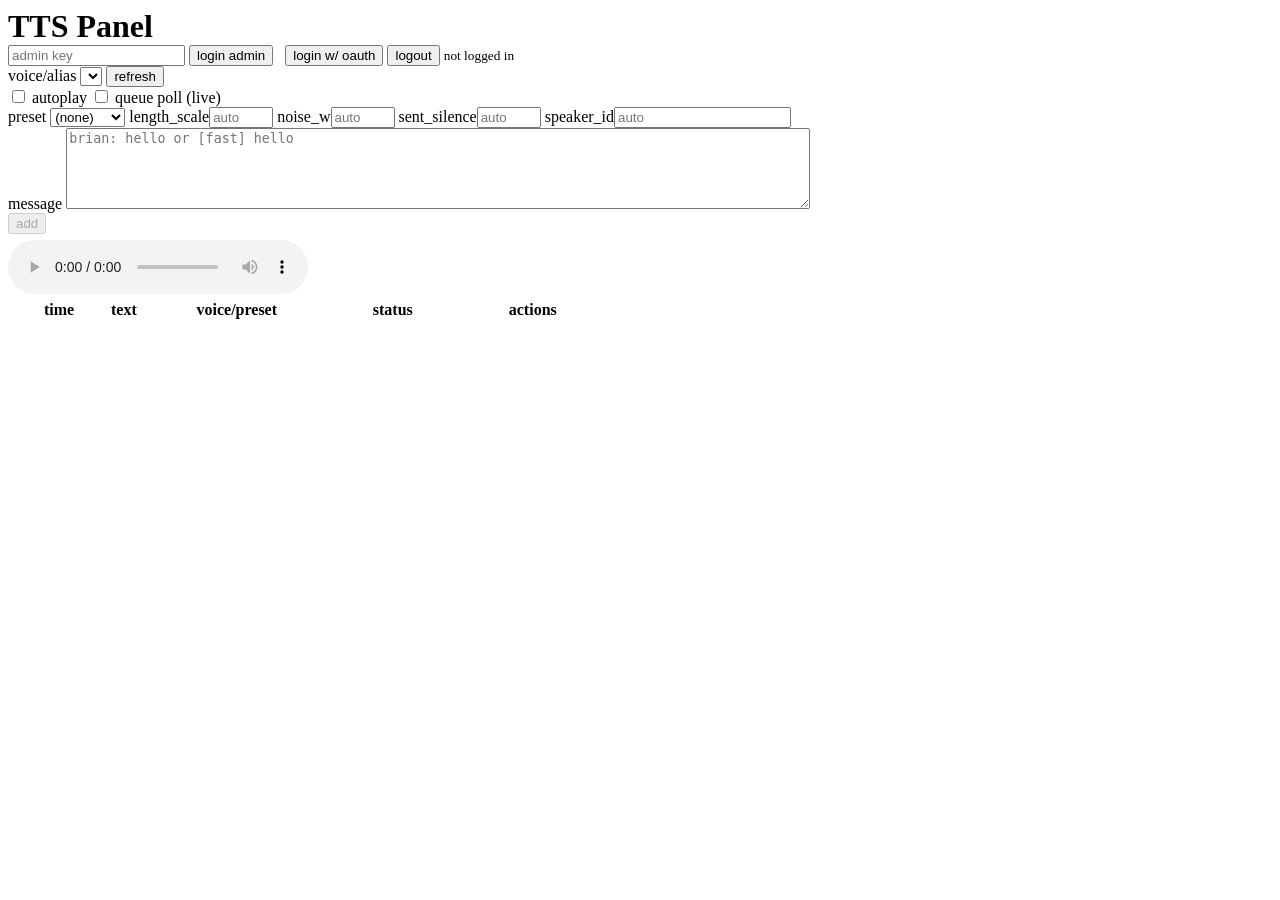
==== src/public/index.html @ 7d060bc8 "Update arrow Found better again https://www.compart.com/en/unicode/U+2192" ====
<!DOCTYPE html>
<html lang="en">

<head>
  <meta charset="UTF-8">
  <title>tts panel</title>
  <link rel="stylesheet" href="styles.css">
</head>

<body>
  <h1 style="display: inline;">TTS Panel</h1>
  <div id="auth">
    <input id="key_admin" type="password" autocomplete="off" placeholder="admin key" />
    <button id="login_admin" data-action="login-admin">login admin</button>
    <button id="login_oauth" data-action="login-oauth" style="margin-left:8px;">login w/ oauth</button>
    <button id="logout" data-action="logout">logout</button>
    <small id="auth_status">not logged in</small>
  </div>

  <div id="row">
    <label for="voices">voice/alias</label>
    <select id="voices"></select>
    <button id="refresh" data-action="refresh">refresh</button>
    <div id="toggles">
      <label><input type="checkbox" id="autoplay" data-action="toggle-autoplay"> autoplay</label>
      <label><input type="checkbox" id="pollq" data-action="toggle-poll"> queue poll (live)</label>
    </div>
  </div>

  <div id="alias_admin" style="display:none; margin:10px 0;">
    <span class="badge">add alias (admin)</span>
    <input id="alias_name" placeholder="alias name (e.g. brian)" /> →
    <select id="alias_target"></select>
    <button id="alias_add" data-action="alias-add">add alias</button>
  </div>


  <div id="row2">
    <label>preset</label>
    <select id="preset">
      <option value="">(none)</option>
      <option>fast</option>
      <option>slow</option>
      <option>news</option>
      <option>narration</option>
    </select>
    <label>length_scale</label><input id="length_scale" type="number" step="0.01" min="0.5" max="2"
      placeholder="auto" />
    <label>noise_w</label><input id="noise_w" type="number" step="0.01" min="0" max="2" placeholder="auto" />
    <label>sent_silence</label><input id="sentence_silence" type="number" step="0.01" min="0" max="1"
      placeholder="auto" />
    <label>speaker_id</label><input id="speaker_id" type="number" min="0" step="1" placeholder="auto" />
  </div>

  <form id="form">
    <label for="tts">message</label>
    <textarea id="tts" rows="5" cols="90" placeholder="brian: hello or [fast] hello"></textarea>
    <div><button id="submit" data-action="submit-text" type="button" disabled>add</button></div>
  </form>

  <div id="token_admin" style="display:none; margin:10px 0;">
    <span class="badge">overlay token (admin)</span>
    <input id="token_ttl" type="number" value="3600" style="width:6rem;" />
    <input id="token_origin" type="text" placeholder="optional origin (https://example.com)"
      style="width:18rem; margin-left:8px;" />
    <select id="token_roles">
      <option value='["tts","pull"]'>tts+pull (overlay)</option>
      <option value='["tts"]'>tts only (bot)</option>
      <option value='["pull"]'>pull only (overlay)</option>
    </select>
    <button id="mint_token" data-action="mint-token">mint</button>
    <div id="mint_result" style="margin-top:6px"></div>
  </div>

  <div id="oauth_admin" style="display:none; margin:10px 0;">
    <span class="badge">oauth mappings (admin)</span>
    <label>provider</label>
    <select id="map_provider">
      <option value="twitch">twitch</option>
    </select>
    <label>id</label>
    <input id="map_remote" placeholder="twitch id or login" />
    <label>role</label>
    <select id="map_role">
      <option value="admin">admin</option>
      <option value="mod">mod</option>
    </select>
    <button id="map_add">add mapping</button>
    <button id="oauth_refresh" data-action="oauth-refresh">fetch</button>
  </div>
  <div id="oauth_whoami" style="margin-top:6px;"></div>
  </div>

  <audio id="player" controls></audio>

  <table aria-label="tts messages">
    <thead>
      <tr>
        <th style="width:6rem;">time</th>
        <th>text</th>
        <th style="width:12rem;">voice/preset</th>
        <th style="width:7rem;">status</th>
        <th style="width:10rem;">actions</th>
      </tr>
    </thead>
    <tbody id="list"></tbody>
  </table>
  <script type="module" src="main.js"></script>
</body>

</html>
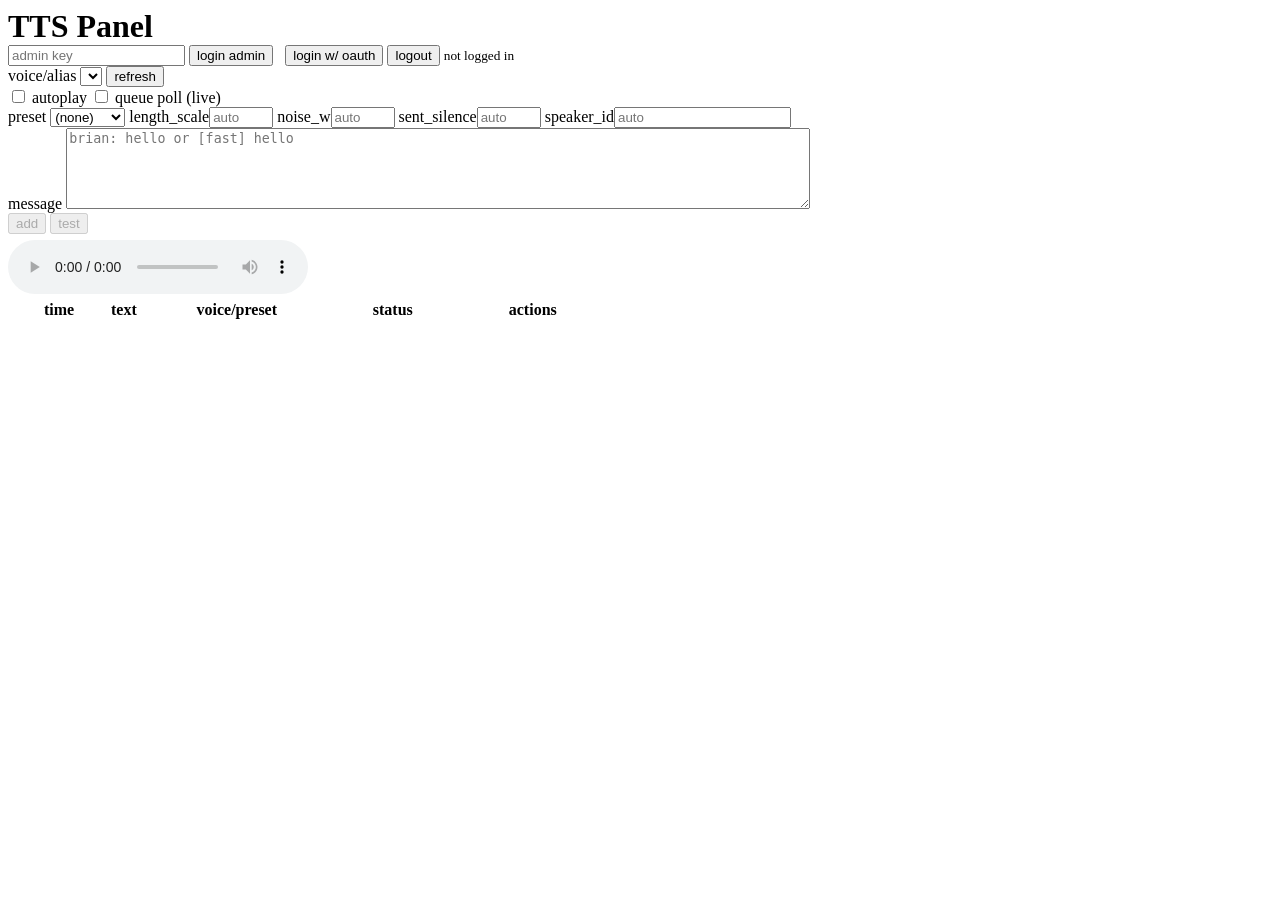
==== commit 2738e0db: "Update frontend for backend selection" ====
--- a/src/public/index.html
+++ b/src/public/index.html
@@ -55,7 +55,10 @@
   <form id="form">
     <label for="tts">message</label>
     <textarea id="tts" rows="5" cols="90" placeholder="brian: hello or [fast] hello"></textarea>
-    <div><button id="submit" data-action="submit-text" type="button" disabled>add</button></div>
+    <div>
+      <button id="submit" data-action="submit-text" type="button" disabled>add</button>
+      <button id="test" data-action="test-phrase" type="button" disabled title="fill with a stress-test phrase">test</button>
+    </div>
   </form>
 
   <div id="token_admin" style="display:none; margin:10px 0;">
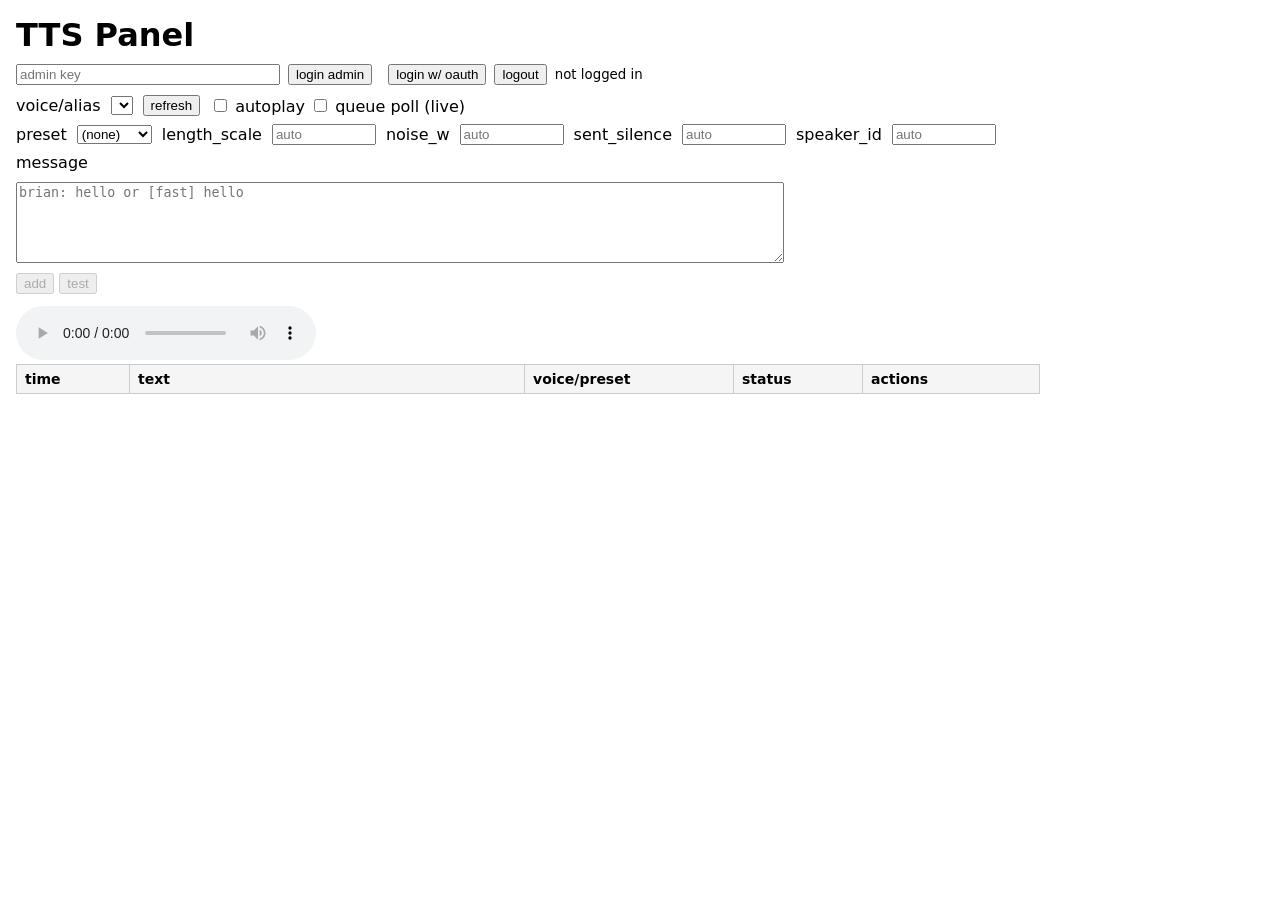
==== commit 0c383275: "Merge pull request #28 from ramonasuncion/formatting-ruff-prettier Format codebase" ====
--- a/src/public/index.html
+++ b/src/public/index.html
@@ -1,114 +1,115 @@
-<!DOCTYPE html>
+<!doctype html>
 <html lang="en">
+  <head>
+    <meta charset="UTF-8" />
+    <title>tts panel</title>
+    <link rel="stylesheet" href="styles.css" />
+  </head>
 
-<head>
-  <meta charset="UTF-8">
-  <title>tts panel</title>
-  <link rel="stylesheet" href="styles.css">
-</head>
+  <body>
+    <h1>TTS Panel</h1>
+    <div id="auth">
+      <input id="key_admin" type="password" autocomplete="off" placeholder="admin key" />
+      <button id="login_admin" data-action="login-admin">login admin</button>
+      <button id="login_oauth" data-action="login-oauth" style="margin-left: 8px">login w/ oauth</button>
+      <button id="logout" data-action="logout">logout</button>
+      <small id="auth_status">not logged in</small>
+    </div>
 
-<body>
-  <h1 style="display: inline;">TTS Panel</h1>
-  <div id="auth">
-    <input id="key_admin" type="password" autocomplete="off" placeholder="admin key" />
-    <button id="login_admin" data-action="login-admin">login admin</button>
-    <button id="login_oauth" data-action="login-oauth" style="margin-left:8px;">login w/ oauth</button>
-    <button id="logout" data-action="logout">logout</button>
-    <small id="auth_status">not logged in</small>
-  </div>
+    <div id="row">
+      <label for="voices">voice/alias</label>
+      <select id="voices"></select>
+      <button id="refresh" data-action="refresh">refresh</button>
+      <div id="toggles">
+        <label><input type="checkbox" id="autoplay" data-action="toggle-autoplay" /> autoplay</label>
+        <label><input type="checkbox" id="pollq" data-action="toggle-poll" /> queue poll (live)</label>
+      </div>
+    </div>
 
-  <div id="row">
-    <label for="voices">voice/alias</label>
-    <select id="voices"></select>
-    <button id="refresh" data-action="refresh">refresh</button>
-    <div id="toggles">
-      <label><input type="checkbox" id="autoplay" data-action="toggle-autoplay"> autoplay</label>
-      <label><input type="checkbox" id="pollq" data-action="toggle-poll"> queue poll (live)</label>
+    <div id="alias_admin" style="display: none; margin: 10px 0">
+      <span class="badge">add alias (admin)</span>
+      <input id="alias_name" placeholder="alias name (e.g. brian)" /> →
+      <select id="alias_target"></select>
+      <button id="alias_add" data-action="alias-add">add alias</button>
     </div>
-  </div>
 
-  <div id="alias_admin" style="display:none; margin:10px 0;">
-    <span class="badge">add alias (admin)</span>
-    <input id="alias_name" placeholder="alias name (e.g. brian)" /> →
-    <select id="alias_target"></select>
-    <button id="alias_add" data-action="alias-add">add alias</button>
-  </div>
+    <div id="row2">
+      <label>preset</label>
+      <select id="preset">
+        <option value="">(none)</option>
+        <option>fast</option>
+        <option>slow</option>
+        <option>news</option>
+        <option>narration</option>
+      </select>
+      <label>length_scale</label
+      ><input id="length_scale" type="number" step="0.01" min="0.5" max="2" placeholder="auto" /> <label>noise_w</label
+      ><input id="noise_w" type="number" step="0.01" min="0" max="2" placeholder="auto" /> <label>sent_silence</label
+      ><input id="sentence_silence" type="number" step="0.01" min="0" max="1" placeholder="auto" />
+      <label>speaker_id</label><input id="speaker_id" type="number" min="0" step="1" placeholder="auto" />
+    </div>
 
+    <form id="form">
+      <label for="tts">message</label>
+      <textarea id="tts" rows="5" cols="90" placeholder="brian: hello or [fast] hello"></textarea>
+      <div>
+        <button id="submit" data-action="submit-text" type="button" disabled>add</button>
+        <button id="test" data-action="test-phrase" type="button" disabled title="fill with a stress-test phrase">
+          test
+        </button>
+      </div>
+    </form>
 
-  <div id="row2">
-    <label>preset</label>
-    <select id="preset">
-      <option value="">(none)</option>
-      <option>fast</option>
-      <option>slow</option>
-      <option>news</option>
-      <option>narration</option>
-    </select>
-    <label>length_scale</label><input id="length_scale" type="number" step="0.01" min="0.5" max="2"
-      placeholder="auto" />
-    <label>noise_w</label><input id="noise_w" type="number" step="0.01" min="0" max="2" placeholder="auto" />
-    <label>sent_silence</label><input id="sentence_silence" type="number" step="0.01" min="0" max="1"
-      placeholder="auto" />
-    <label>speaker_id</label><input id="speaker_id" type="number" min="0" step="1" placeholder="auto" />
-  </div>
+    <div id="token_admin" style="display: none; margin: 10px 0">
+      <span class="badge">overlay token (admin)</span>
+      <input id="token_ttl" type="number" value="3600" style="width: 6rem" />
+      <input
+        id="token_origin"
+        type="text"
+        placeholder="optional origin (https://example.com)"
+        style="width: 18rem; margin-left: 8px"
+      />
+      <select id="token_roles">
+        <option value='["tts","pull"]'>tts+pull (overlay)</option>
+        <option value='["tts"]'>tts only (bot)</option>
+        <option value='["pull"]'>pull only (overlay)</option>
+      </select>
+      <button id="mint_token" data-action="mint-token">mint</button>
+      <div id="mint_result" style="margin-top: 6px"></div>
+    </div>
 
-  <form id="form">
-    <label for="tts">message</label>
-    <textarea id="tts" rows="5" cols="90" placeholder="brian: hello or [fast] hello"></textarea>
-    <div>
-      <button id="submit" data-action="submit-text" type="button" disabled>add</button>
-      <button id="test" data-action="test-phrase" type="button" disabled title="fill with a stress-test phrase">test</button>
+    <div id="oauth_admin" style="display: none; margin: 10px 0">
+      <span class="badge">oauth mappings (admin)</span>
+      <label>provider</label>
+      <select id="map_provider">
+        <option value="twitch">twitch</option>
+      </select>
+      <label>id</label>
+      <input id="map_remote" placeholder="twitch id or login" />
+      <label>role</label>
+      <select id="map_role">
+        <option value="admin">admin</option>
+        <option value="mod">mod</option>
+      </select>
+      <button id="map_add">add mapping</button>
+      <button id="oauth_refresh" data-action="oauth-refresh">fetch</button>
     </div>
-  </form>
+    <div id="oauth_whoami" style="margin-top: 6px"></div>
 
-  <div id="token_admin" style="display:none; margin:10px 0;">
-    <span class="badge">overlay token (admin)</span>
-    <input id="token_ttl" type="number" value="3600" style="width:6rem;" />
-    <input id="token_origin" type="text" placeholder="optional origin (https://example.com)"
-      style="width:18rem; margin-left:8px;" />
-    <select id="token_roles">
-      <option value='["tts","pull"]'>tts+pull (overlay)</option>
-      <option value='["tts"]'>tts only (bot)</option>
-      <option value='["pull"]'>pull only (overlay)</option>
-    </select>
-    <button id="mint_token" data-action="mint-token">mint</button>
-    <div id="mint_result" style="margin-top:6px"></div>
-  </div>
+    <audio id="player" controls></audio>
 
-  <div id="oauth_admin" style="display:none; margin:10px 0;">
-    <span class="badge">oauth mappings (admin)</span>
-    <label>provider</label>
-    <select id="map_provider">
-      <option value="twitch">twitch</option>
-    </select>
-    <label>id</label>
-    <input id="map_remote" placeholder="twitch id or login" />
-    <label>role</label>
-    <select id="map_role">
-      <option value="admin">admin</option>
-      <option value="mod">mod</option>
-    </select>
-    <button id="map_add">add mapping</button>
-    <button id="oauth_refresh" data-action="oauth-refresh">fetch</button>
-  </div>
-  <div id="oauth_whoami" style="margin-top:6px;"></div>
-  </div>
-
-  <audio id="player" controls></audio>
-
-  <table aria-label="tts messages">
-    <thead>
-      <tr>
-        <th style="width:6rem;">time</th>
-        <th>text</th>
-        <th style="width:12rem;">voice/preset</th>
-        <th style="width:7rem;">status</th>
-        <th style="width:10rem;">actions</th>
-      </tr>
-    </thead>
-    <tbody id="list"></tbody>
-  </table>
-  <script type="module" src="main.js"></script>
-</body>
-
-</html>+    <table aria-label="tts messages">
+      <thead>
+        <tr>
+          <th style="width: 6rem">time</th>
+          <th>text</th>
+          <th style="width: 12rem">voice/preset</th>
+          <th style="width: 7rem">status</th>
+          <th style="width: 10rem">actions</th>
+        </tr>
+      </thead>
+      <tbody id="list"></tbody>
+    </table>
+    <script type="module" src="main.js"></script>
+  </body>
+</html>
--- a/src/public/styles.css
+++ b/src/public/styles.css
@@ -0,0 +1,74 @@
+h1 {
+  display: inline;
+}
+
+body {
+  font-family: system-ui, sans-serif;
+  margin: 16px;
+}
+
+#row,
+#row2 {
+  display: flex;
+  gap: 10px;
+  align-items: center;
+  flex-wrap: wrap;
+  margin-bottom: 8px;
+}
+
+#form {
+  display: flex;
+  flex-direction: column;
+  gap: 10px;
+  max-width: 48rem;
+  margin-bottom: 12px;
+}
+
+#voices {
+  max-width: 20rem;
+}
+
+input[type='number'] {
+  width: 6rem;
+}
+
+table {
+  border-collapse: collapse;
+  width: 100%;
+  max-width: 64rem;
+}
+
+th,
+td {
+  border: 1px solid #ccc;
+  padding: 6px 8px;
+  font-size: 14px;
+  vertical-align: top;
+}
+
+th {
+  background: #f5f5f5;
+  text-align: left;
+}
+
+.actions button {
+  margin-right: 6px;
+}
+
+#auth {
+  display: flex;
+  gap: 8px;
+  align-items: center;
+  margin: 10px 0;
+}
+
+#auth input {
+  width: 16rem;
+}
+
+.badge {
+  font-size: 12px;
+  padding: 2px 6px;
+  border: 1px solid #aaa;
+  border-radius: 4px;
+}
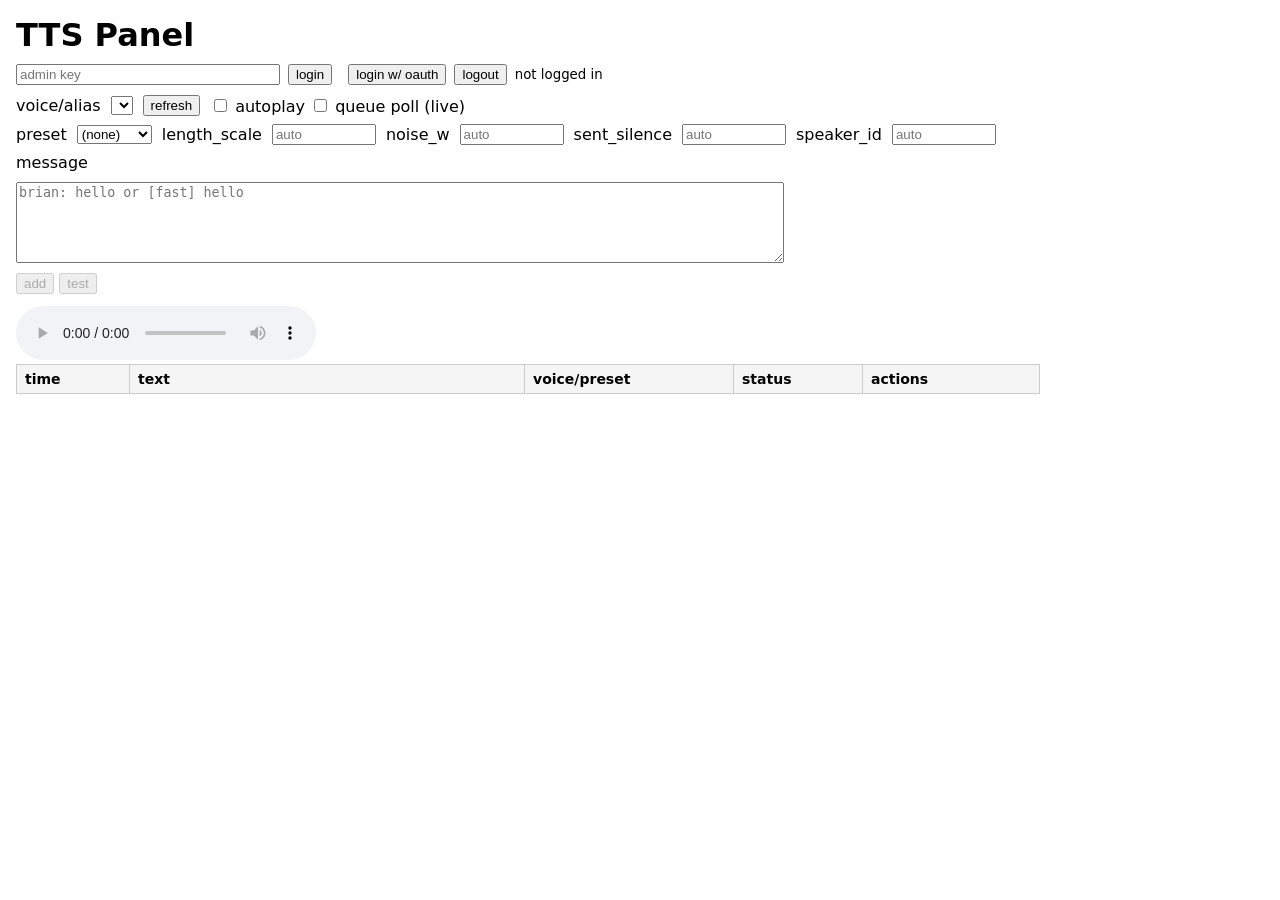
==== commit cfa2887e: "Load piper and kokoro voices together instead of single backend" ====
--- a/src/public/index.html
+++ b/src/public/index.html
@@ -10,7 +10,7 @@
     <h1>TTS Panel</h1>
     <div id="auth">
       <input id="key_admin" type="password" autocomplete="off" placeholder="admin key" />
-      <button id="login_admin" data-action="login-admin">login admin</button>
+      <button id="login_admin" data-action="login-admin">login</button>
       <button id="login_oauth" data-action="login-oauth" style="margin-left: 8px">login w/ oauth</button>
       <button id="logout" data-action="logout">logout</button>
       <small id="auth_status">not logged in</small>
@@ -31,6 +31,12 @@
       <input id="alias_name" placeholder="alias name (e.g. brian)" /> →
       <select id="alias_target"></select>
       <button id="alias_add" data-action="alias-add">add alias</button>
+    </div>
+
+    <div id="mod_panel" style="display: none; margin: 10px 0">
+      <span class="badge">censorship (mod)</span>
+      <label for="censor_mode">level</label>
+      <select id="censor_mode" data-action="censor-mode"></select>
     </div>
 
     <div id="row2">
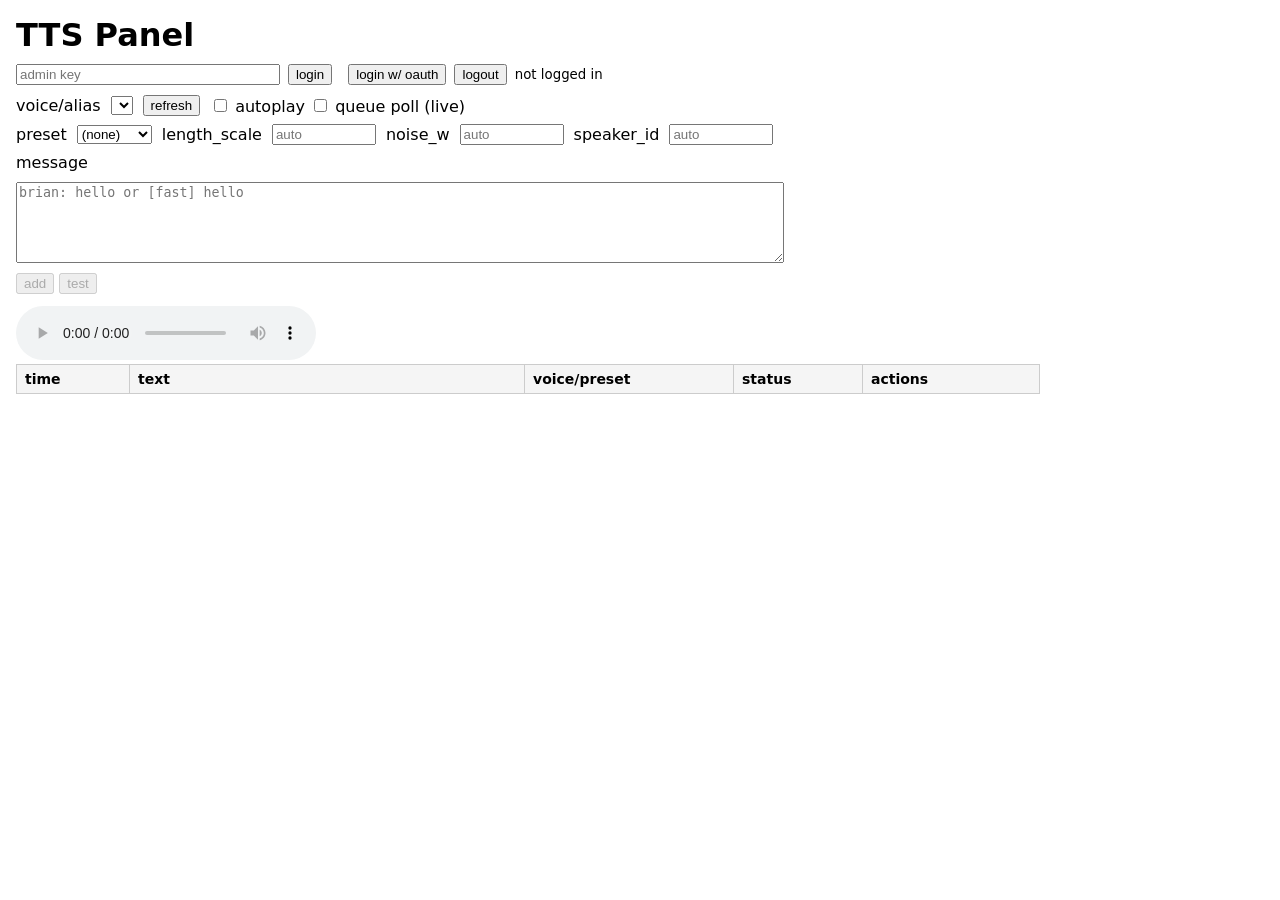
==== commit 7e0b3f14: "Group synth params and widen ruff rules" ====
--- a/src/public/index.html
+++ b/src/public/index.html
@@ -50,9 +50,8 @@
       </select>
       <label>length_scale</label
       ><input id="length_scale" type="number" step="0.01" min="0.5" max="2" placeholder="auto" /> <label>noise_w</label
-      ><input id="noise_w" type="number" step="0.01" min="0" max="2" placeholder="auto" /> <label>sent_silence</label
-      ><input id="sentence_silence" type="number" step="0.01" min="0" max="1" placeholder="auto" />
-      <label>speaker_id</label><input id="speaker_id" type="number" min="0" step="1" placeholder="auto" />
+      ><input id="noise_w" type="number" step="0.01" min="0" max="2" placeholder="auto" /> <label>speaker_id</label
+      ><input id="speaker_id" type="number" min="0" step="1" placeholder="auto" />
     </div>
 
     <form id="form">
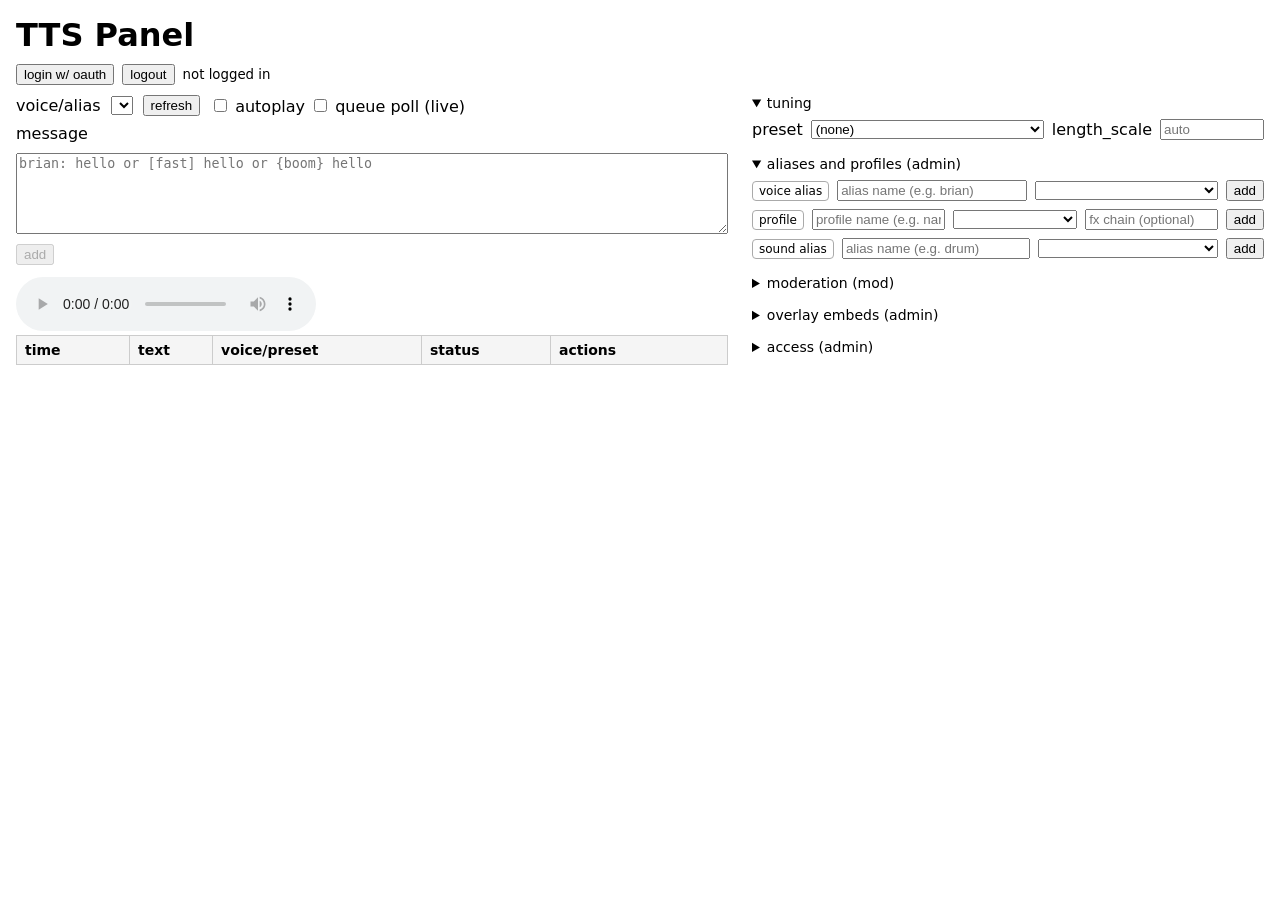
==== commit b372d354: "Update the panel and overlay" ====
--- a/src/public/index.html
+++ b/src/public/index.html
@@ -1,120 +1,145 @@
 <!doctype html>
 <html lang="en">
-  <head>
-    <meta charset="UTF-8" />
-    <title>tts panel</title>
-    <link rel="stylesheet" href="styles.css" />
-  </head>
 
-  <body>
-    <h1>TTS Panel</h1>
-    <div id="auth">
-      <input id="key_admin" type="password" autocomplete="off" placeholder="admin key" />
-      <button id="login_admin" data-action="login-admin">login</button>
-      <button id="login_oauth" data-action="login-oauth" style="margin-left: 8px">login w/ oauth</button>
-      <button id="logout" data-action="logout">logout</button>
-      <small id="auth_status">not logged in</small>
+<head>
+  <meta charset="UTF-8" />
+  <title>tts panel</title>
+  <link rel="stylesheet" href="styles.css" />
+</head>
+
+<body>
+  <h1>TTS Panel</h1>
+  <div id="auth">
+    <button id="login_oauth" data-action="login-oauth">login w/ oauth</button>
+    <button id="logout" data-action="logout">logout</button>
+    <small id="auth_status">not logged in</small>
+  </div>
+
+  <div id="workspace">
+    <div id="compose">
+      <div id="row">
+        <label for="voices">voice/alias</label>
+        <select id="voices"></select>
+        <button id="refresh" data-action="refresh">refresh</button>
+        <div id="toggles">
+          <label><input type="checkbox" id="autoplay" data-action="toggle-autoplay" /> autoplay</label>
+          <label><input type="checkbox" id="pollq" data-action="toggle-poll" /> queue poll (live)</label>
+        </div>
+      </div>
+
+      <form id="form">
+        <label for="tts">message</label>
+        <textarea id="tts" rows="5" cols="90" placeholder="brian: hello or [fast] hello or {boom} hello"></textarea>
+        <div>
+          <button id="submit" data-action="submit-text" type="button" disabled>add</button>
+        </div>
+      </form>
+
+      <audio id="player" controls></audio>
+
+      <table aria-label="tts messages">
+        <thead>
+          <tr>
+            <th style="width: 6rem">time</th>
+            <th>text</th>
+            <th style="width: 12rem">voice/preset</th>
+            <th style="width: 7rem">status</th>
+            <th style="width: 10rem">actions</th>
+          </tr>
+        </thead>
+        <tbody id="list"></tbody>
+      </table>
     </div>
 
-    <div id="row">
-      <label for="voices">voice/alias</label>
-      <select id="voices"></select>
-      <button id="refresh" data-action="refresh">refresh</button>
-      <div id="toggles">
-        <label><input type="checkbox" id="autoplay" data-action="toggle-autoplay" /> autoplay</label>
-        <label><input type="checkbox" id="pollq" data-action="toggle-poll" /> queue poll (live)</label>
-      </div>
-    </div>
+    <aside id="panels">
+      <details open id="tuning">
+        <summary>tuning</summary>
+        <div class="section">
+          <label for="preset">preset</label>
+          <select id="preset">
+            <option value="">(none)</option>
+          </select>
+          <label for="length_scale">length_scale</label>
+          <input id="length_scale" type="number" step="0.01" min="0.5" max="2" placeholder="auto" />
+        </div>
+      </details>
 
-    <div id="alias_admin" style="display: none; margin: 10px 0">
-      <span class="badge">add alias (admin)</span>
-      <input id="alias_name" placeholder="alias name (e.g. brian)" /> →
-      <select id="alias_target"></select>
-      <button id="alias_add" data-action="alias-add">add alias</button>
-    </div>
+      <details open id="catalog_admin">
+        <summary>aliases and profiles (admin)</summary>
 
-    <div id="mod_panel" style="display: none; margin: 10px 0">
-      <span class="badge">censorship (mod)</span>
-      <label for="censor_mode">level</label>
-      <select id="censor_mode" data-action="censor-mode"></select>
-    </div>
+        <div class="section">
+          <span class="badge">voice alias</span>
+          <input id="alias_name" placeholder="alias name (e.g. brian)" />
+          <select id="alias_target"></select>
+          <button id="alias_add" data-action="alias-add">add</button>
+          <div id="aliaslist"></div>
+        </div>
 
-    <div id="row2">
-      <label>preset</label>
-      <select id="preset">
-        <option value="">(none)</option>
-        <option>fast</option>
-        <option>slow</option>
-        <option>news</option>
-        <option>narration</option>
-      </select>
-      <label>length_scale</label
-      ><input id="length_scale" type="number" step="0.01" min="0.5" max="2" placeholder="auto" /> <label>noise_w</label
-      ><input id="noise_w" type="number" step="0.01" min="0" max="2" placeholder="auto" /> <label>speaker_id</label
-      ><input id="speaker_id" type="number" min="0" step="1" placeholder="auto" />
-    </div>
+        <div class="section">
+          <span class="badge">profile</span>
+          <input id="profile_name" placeholder="profile name (e.g. narrator)" />
+          <select id="profile_target"></select>
+          <input id="profile_fx" placeholder="fx chain (optional)" />
+          <button id="profile_add" data-action="profile-add">add</button>
+        </div>
 
-    <form id="form">
-      <label for="tts">message</label>
-      <textarea id="tts" rows="5" cols="90" placeholder="brian: hello or [fast] hello"></textarea>
-      <div>
-        <button id="submit" data-action="submit-text" type="button" disabled>add</button>
-        <button id="test" data-action="test-phrase" type="button" disabled title="fill with a stress-test phrase">
-          test
-        </button>
-      </div>
-    </form>
+        <div class="section">
+          <span class="badge">sound alias</span>
+          <input id="sfx_name" placeholder="alias name (e.g. drum)" />
+          <select id="sfx_target"></select>
+          <button id="sfx_add" data-action="sfx-add">add</button>
+          <div id="sfxlist"></div>
+        </div>
+      </details>
 
-    <div id="token_admin" style="display: none; margin: 10px 0">
-      <span class="badge">overlay token (admin)</span>
-      <input id="token_ttl" type="number" value="3600" style="width: 6rem" />
-      <input
-        id="token_origin"
-        type="text"
-        placeholder="optional origin (https://example.com)"
-        style="width: 18rem; margin-left: 8px"
-      />
-      <select id="token_roles">
-        <option value='["tts","pull"]'>tts+pull (overlay)</option>
-        <option value='["tts"]'>tts only (bot)</option>
-        <option value='["pull"]'>pull only (overlay)</option>
-      </select>
-      <button id="mint_token" data-action="mint-token">mint</button>
-      <div id="mint_result" style="margin-top: 6px"></div>
-    </div>
+      <details id="mod_panel">
+        <summary>moderation (mod)</summary>
+        <div class="section">
+          <label><input type="checkbox" id="censor_on" data-action="censor-toggle" checked /> on</label>
+          <label for="censor_mode">level</label>
+          <select id="censor_mode" data-action="censor-mode"></select>
+          <input id="block_term" placeholder="blocked term" />
+          <button id="block_add" data-action="block-add">block</button>
+          <button id="block_reload" data-action="block-reload" title="reread the blocklist file">reload</button>
+          <span id="block_count"></span>
+          <button id="block_reveal" data-action="block-reveal">show</button>
+          <div id="blocklist"></div>
+        </div>
+      </details>
 
-    <div id="oauth_admin" style="display: none; margin: 10px 0">
-      <span class="badge">oauth mappings (admin)</span>
-      <label>provider</label>
-      <select id="map_provider">
-        <option value="twitch">twitch</option>
-      </select>
-      <label>id</label>
-      <input id="map_remote" placeholder="twitch id or login" />
-      <label>role</label>
-      <select id="map_role">
-        <option value="admin">admin</option>
-        <option value="mod">mod</option>
-      </select>
-      <button id="map_add">add mapping</button>
-      <button id="oauth_refresh" data-action="oauth-refresh">fetch</button>
-    </div>
-    <div id="oauth_whoami" style="margin-top: 6px"></div>
+      <details id="token_admin">
+        <summary>overlay embeds (admin)</summary>
+        <div class="section">
+          <label for="token_ttl">ttl (0 never expires)</label>
+          <input id="token_ttl" type="number" min="0" value="3600" title="seconds, 0 never expires" />
+          <input id="token_origin" type="text" placeholder="optional origin (https://example.com)" />
+          <button id="mint_token" data-action="mint-token">create embed</button>
+          <div id="mint_result"></div>
+        </div>
+      </details>
 
-    <audio id="player" controls></audio>
+      <details id="oauth_admin">
+        <summary>access (admin)</summary>
+        <div class="section">
+          <label>provider</label>
+          <select id="map_provider">
+            <option value="twitch">twitch</option>
+          </select>
+          <label>id</label>
+          <input id="map_remote" placeholder="twitch id or login" />
+          <label>role</label>
+          <select id="map_role">
+            <option value="admin">admin</option>
+            <option value="mod">mod</option>
+          </select>
+          <button id="map_add" data-action="map-add">add mapping</button>
+          <div id="maplist"></div>
+        </div>
+      </details>
+    </aside>
+  </div>
 
-    <table aria-label="tts messages">
-      <thead>
-        <tr>
-          <th style="width: 6rem">time</th>
-          <th>text</th>
-          <th style="width: 12rem">voice/preset</th>
-          <th style="width: 7rem">status</th>
-          <th style="width: 10rem">actions</th>
-        </tr>
-      </thead>
-      <tbody id="list"></tbody>
-    </table>
-    <script type="module" src="main.js"></script>
-  </body>
-</html>
+  <script type="module" src="main.js"></script>
+</body>
+
+</html>
--- a/src/public/styles.css
+++ b/src/public/styles.css
@@ -7,8 +7,7 @@
   margin: 16px;
 }
 
-#row,
-#row2 {
+#row {
   display: flex;
   gap: 10px;
   align-items: center;
@@ -16,16 +15,35 @@
   margin-bottom: 8px;
 }
 
+#workspace {
+  display: grid;
+  grid-template-columns: minmax(0, 1fr) 32rem;
+  gap: 24px;
+  align-items: start;
+  max-width: 80rem;
+  margin-bottom: 16px;
+}
+
+@media (max-width: 60rem) {
+  #workspace {
+    grid-template-columns: minmax(0, 1fr);
+  }
+}
+
 #form {
   display: flex;
   flex-direction: column;
   gap: 10px;
-  max-width: 48rem;
   margin-bottom: 12px;
 }
 
+#tts {
+  width: 100%;
+  box-sizing: border-box;
+}
+
 #voices {
-  max-width: 20rem;
+  max-width: 16rem;
 }
 
 input[type='number'] {
@@ -35,7 +53,6 @@
 table {
   border-collapse: collapse;
   width: 100%;
-  max-width: 64rem;
 }
 
 th,
@@ -66,9 +83,69 @@
   width: 16rem;
 }
 
+details {
+  margin: 0 0 16px;
+}
+
+summary {
+  cursor: pointer;
+  font-size: 14px;
+}
+
+.section {
+  display: flex;
+  gap: 8px;
+  align-items: center;
+  flex-wrap: wrap;
+  margin: 8px 0 0;
+}
+
+.section>div {
+  flex-basis: 100%;
+}
+
+.section>div:empty {
+  display: none;
+}
+
+.section input,
+.section select {
+  flex: 1 1 4rem;
+  min-width: 0;
+}
+
+.section label {
+  flex: 0 0 auto;
+}
+
+.section input[type='checkbox'],
+.section input[type='number'],
+.section button {
+  flex: 0 0 auto;
+}
+
 .badge {
   font-size: 12px;
   padding: 2px 6px;
   border: 1px solid #aaa;
   border-radius: 4px;
 }
+
+.chip {
+  display: inline-flex;
+  gap: 4px;
+  align-items: center;
+  font-size: 12px;
+  padding: 2px 6px;
+  margin: 4px 4px 0 0;
+  border: 1px solid #aaa;
+  border-radius: 4px;
+}
+
+.chip button {
+  border: 0;
+  background: none;
+  cursor: pointer;
+  padding: 0;
+  line-height: 1;
+}
